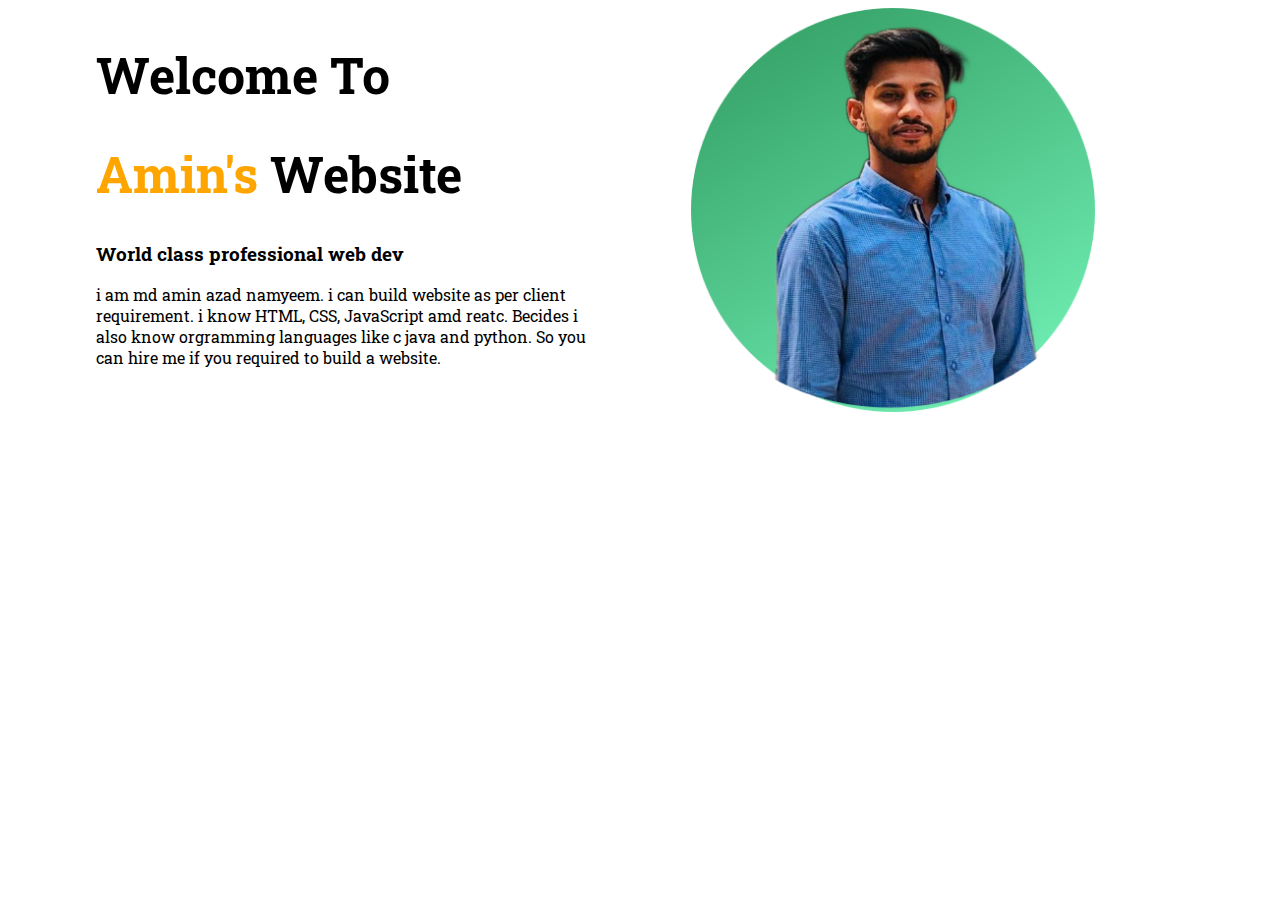
==== index.html @ b3b1bc35 "addeded top part" ====
<!DOCTYPE html>
<html lang="en">
<head>
    <meta charset="UTF-8">
    <meta http-equiv="X-UA-Compatible" content="IE=edge">
    <meta name="viewport" content="width=device-width, initial-scale=1.0">
    <title>Amin's Website</title>
    <link rel="preconnect" href="https://fonts.googleapis.com">
<link rel="preconnect" href="https://fonts.gstatic.com" crossorigin>
<link rel="preconnect" href="https://fonts.googleapis.com">
<link rel="preconnect" href="https://fonts.gstatic.com" crossorigin>
<link href="https://fonts.googleapis.com/css2?family=Poppins:wght@300&family=Roboto+Slab:wght@200&display=swap" rel="stylesheet"> 
    <link rel="stylesheet" href="style.css">
</head>
<body>
    <section>
        <div class="half-width">
            <h1>Welcome To</h1>
            <h1><span class="name-clr">Amin's</span> Website</h1>
            <h3>World class professional web dev</h3>
            <p>i am md amin azad namyeem. i can build website as per client requirement. i know HTML, CSS, JavaScript amd reatc. Becides i also know orgramming languages like c java and python. So you can hire me if you required to build a website. </p>
        </div>
        <div class="half-width">
            <img src="images/image4.png">
        </div>
    </section>
</body>
</html>
---- style.css ----
body{
        font-family: 'Poppins', sans-serif;

    font-family: 'Roboto Slab', serif;
}
h1{
    font-size: 50px;
}
.name-clr{
color: orange;
}
.half-width{
    width: 40%;
    float: left;
    margin-left: 5%;
    padding-left: 2%;

}
.half-width img{
    width: 80%;
}
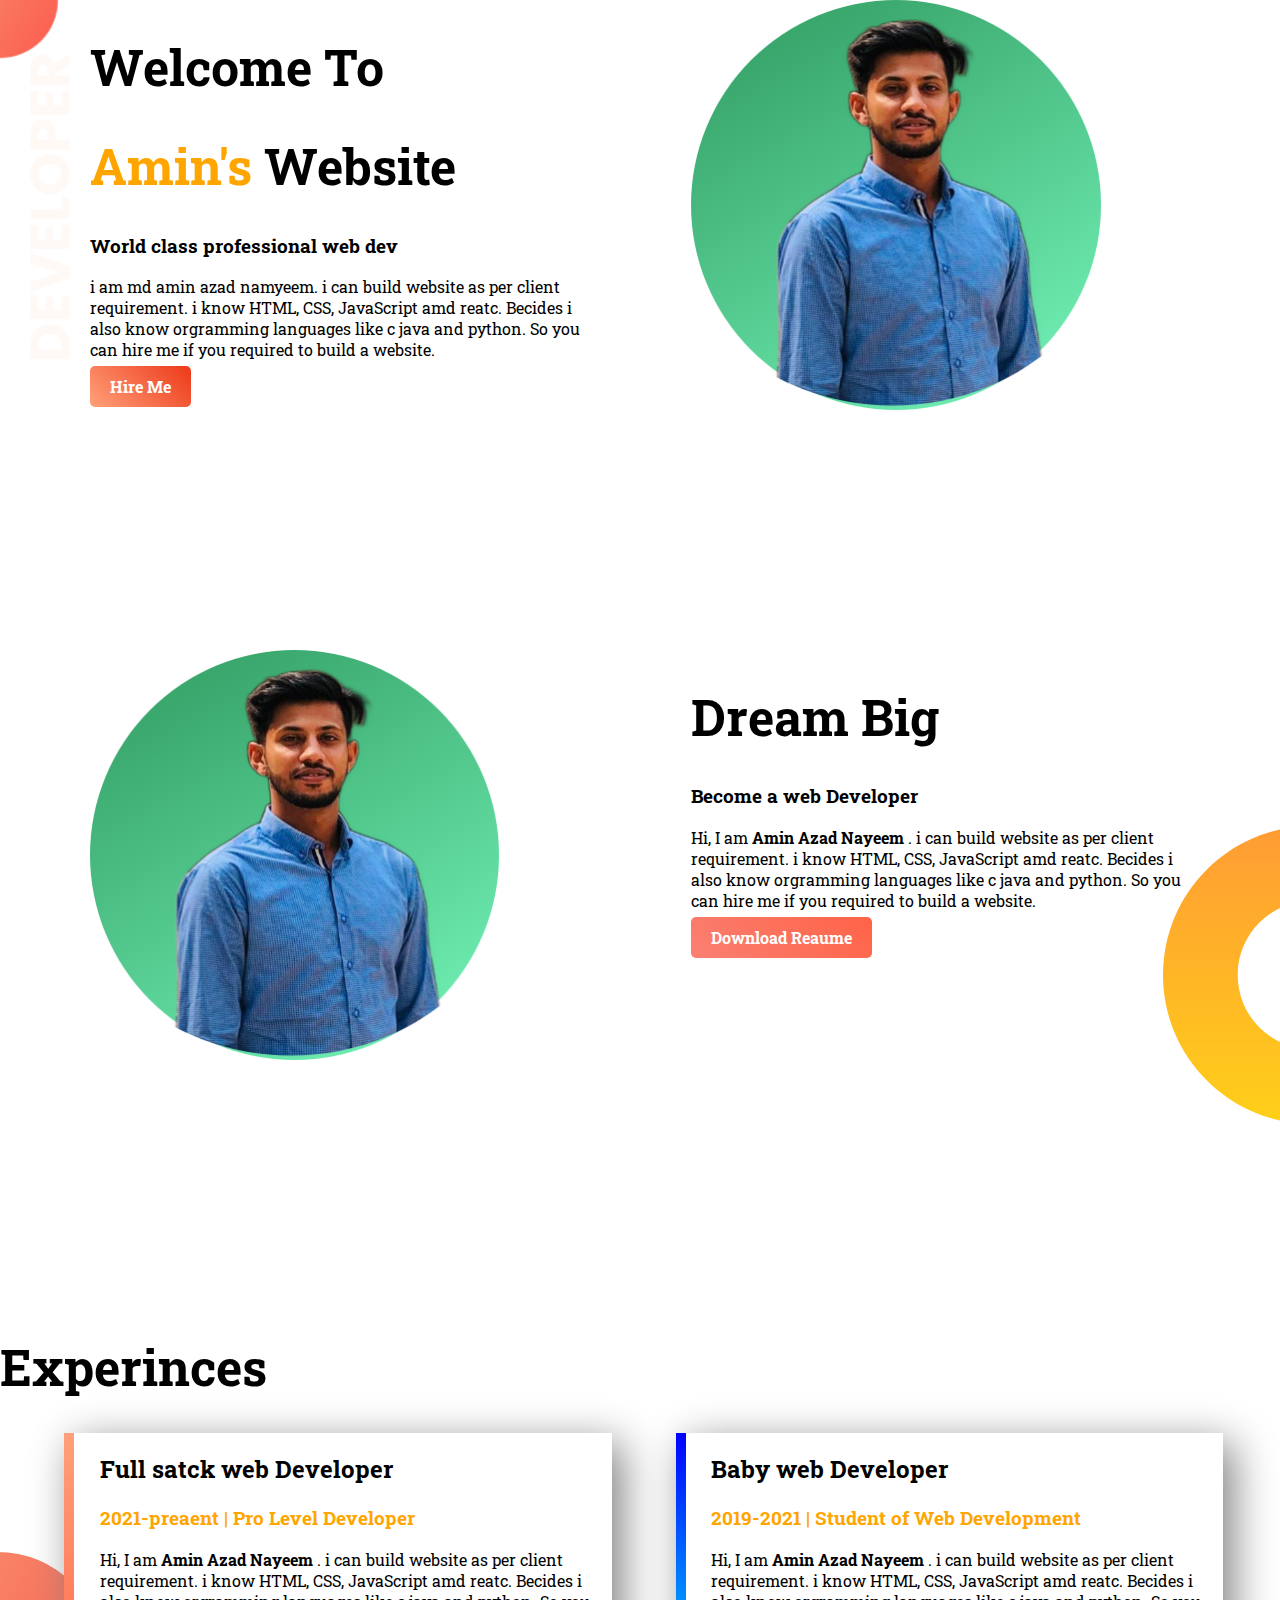
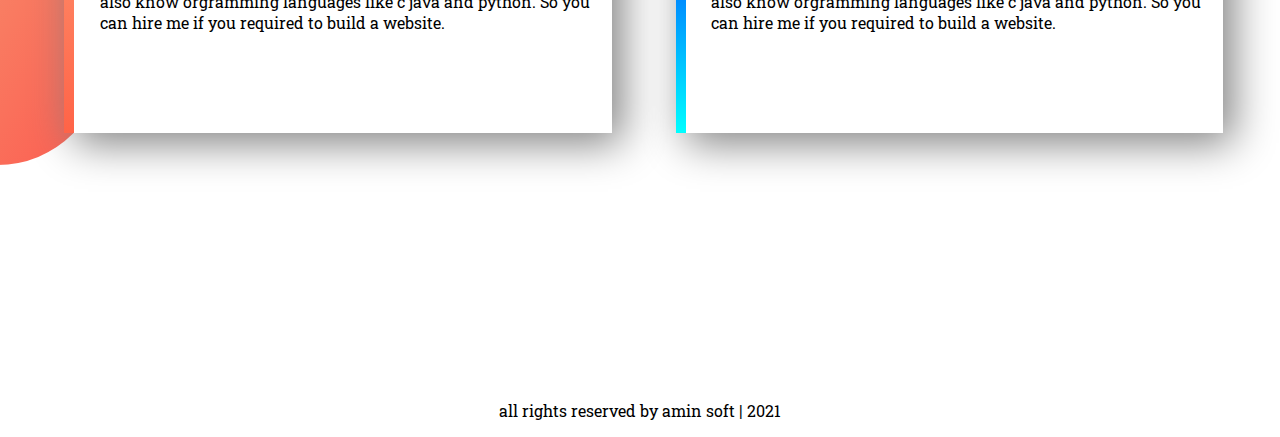
==== commit aaefb434: "finished my first website" ====
--- a/index.html
+++ b/index.html
@@ -13,16 +13,47 @@
     <link rel="stylesheet" href="style.css">
 </head>
 <body>
-    <section>
+    <section class="top-banner">
         <div class="half-width">
             <h1>Welcome To</h1>
-            <h1><span class="name-clr">Amin's</span> Website</h1>
+            <h1><span class="orange-clr">Amin's</span> Website</h1>
             <h3>World class professional web dev</h3>
             <p>i am md amin azad namyeem. i can build website as per client requirement. i know HTML, CSS, JavaScript amd reatc. Becides i also know orgramming languages like c java and python. So you can hire me if you required to build a website. </p>
+            <a class="link-button" target="_blank" href="https://github.com/aminazad079/">Hire Me</a>
         </div>
         <div class="half-width">
             <img src="images/image4.png">
         </div>
     </section>
+
+    <section class="dream-area">
+        <div class="secondpera">
+            <img src="images/image4.png" >
+        </div>
+        <div class="secondpera">
+            <h1>Dream Big</h1>
+            <h3>Become a web Developer</h3>
+            <p>Hi, I am <b>Amin Azad Nayeem</b> . i can build website as per client requirement. i know HTML, CSS, JavaScript amd reatc. Becides i also know orgramming languages like c java and python. So you can hire me if you required to build a website.</p>
+            <a class="second-button" target="_blank" href="https://github.com/aminazad079/">Download Reaume</a>
+        </div>
+    </section>
+    
+    <section class="experince-area">
+        <h1>Experinces</h1>
+        <div id="full" class="half-width single-episod">
+            <h2>Full satck web Developer</h2>
+            <h3 class="orange-clr">2021-preaent | Pro Level Developer</h3>
+            <p>Hi, I am <b>Amin Azad Nayeem</b> . i can build website as per client requirement. i know HTML, CSS, JavaScript amd reatc. Becides i also know orgramming languages like c java and python. So you can hire me if you required to build a website.</p>
+        </div>
+        <div id="baby" class="half-width single-episod">
+            <h2>Baby web Developer</h2>
+            <h3 class="orange-clr">2019-2021 | Student of Web Development</h3>
+            <p>Hi, I am <b>Amin Azad Nayeem</b> . i can build website as per client requirement. i know HTML, CSS, JavaScript amd reatc. Becides i also know orgramming languages like c java and python. So you can hire me if you required to build a website.</p>
+
+        </div>
+    </section>
+    <footer>
+        <p>all rights reserved by amin soft | 2021</p>
+    </footer>
 </body>
 </html>--- a/style.css
+++ b/style.css
@@ -1,4 +1,5 @@
 body{
+    margin: 0%;
         font-family: 'Poppins', sans-serif;
 
     font-family: 'Roboto Slab', serif;
@@ -6,7 +7,7 @@
 h1{
     font-size: 50px;
 }
-.name-clr{
+.orange-clr{
 color: orange;
 }
 .half-width{
@@ -19,3 +20,67 @@
 .half-width img{
     width: 80%;
 }
+.top-banner{
+    background-image: url(images/top-banner.png);
+    background-repeat: no-repeat;
+}
+section{
+    height: 500px;
+    padding-bottom: 150px;
+}
+.link-button{
+    text-decoration: none;
+    background-image: linear-gradient(45deg, lightsalmon, rgb(237, 57, 25));
+    padding: 10px 20px;
+    border-radius: 5px;
+    color: white;
+    font-weight: bold;
+}
+.secondpera{
+    width: 40%;
+    float: left;
+    margin-left: 5%;
+    padding-left: 2%;
+
+}.secondpera img{
+    width: 80%;
+}
+.second-button{
+    text-decoration: none;
+    background-image: linear-gradient(45deg, salmon,tomato);
+    padding: 10px 20px;
+    color: white;
+    border-radius: 5px;
+    font-weight: bold;
+}
+.dream-area{
+    background-image: url(images/dream-bg.png);
+    background-repeat: no-repeat;
+    background-position: right;
+}
+.single-episod{
+    background-color: white;
+    box-shadow: 10px 10px 40px gray;
+    height: 60%;
+}
+.experince-area{
+    
+    background-image: url(images/exp-bg.png);
+    background-repeat: no-repeat;
+    background-position: left;
+}
+#full{
+    border-left: 10px solid;
+    border-image: linear-gradient(180deg,lightsalmon,tomato);
+    border-image-slice: 1;
+}
+#baby{
+    border-left: 10px solid;
+    border-image: linear-gradient(180deg,blue,cyan);
+    border-image-slice: 1;
+    
+}
+footer p{
+    text-align: center;
+    
+}